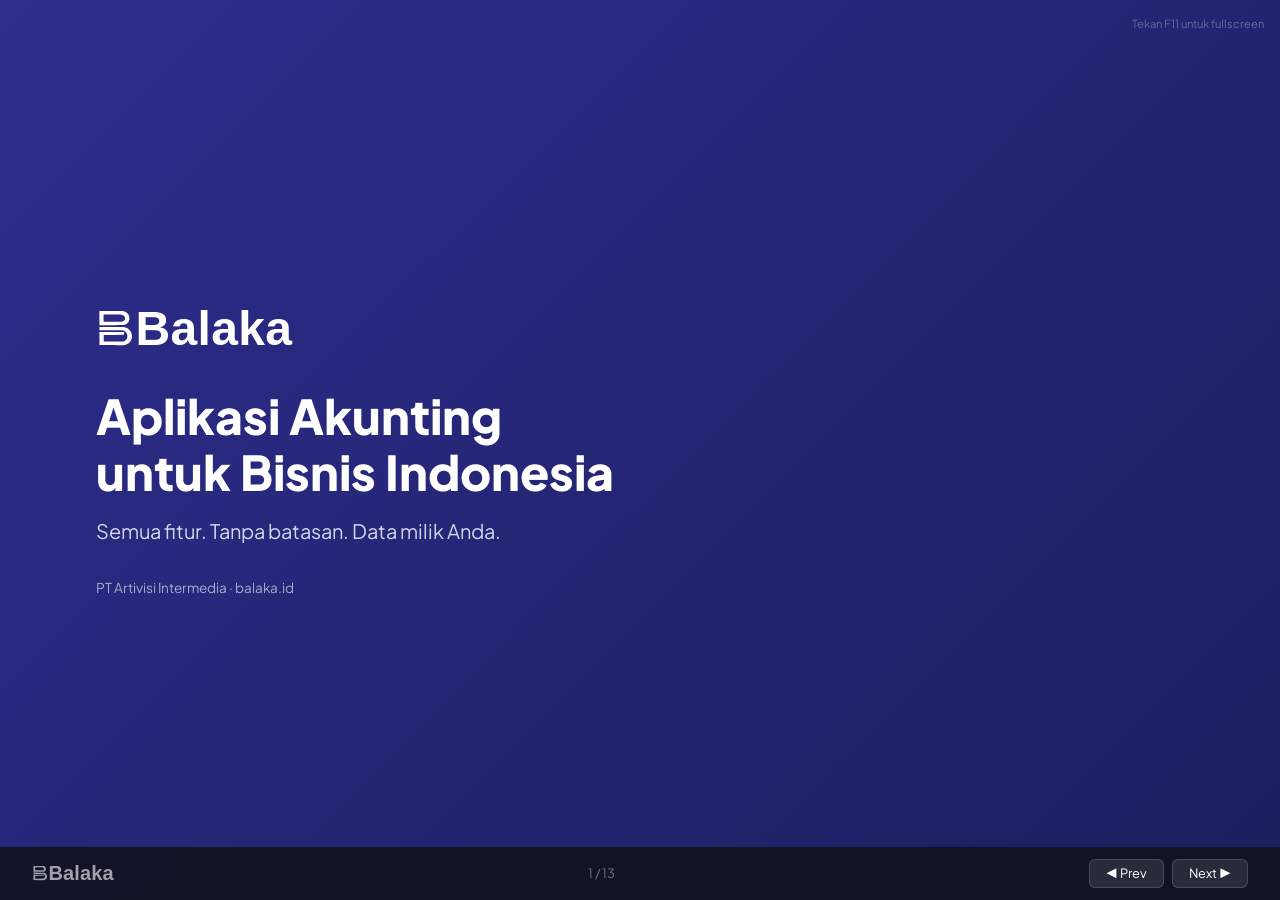
==== pitch.html @ 1d0ed2b6 "add referral program page and pitch deck slides - referral.html: public page for referrer/partner re" ====
<!DOCTYPE html>
<html lang="id">
<head>
<meta charset="UTF-8">
<meta name="viewport" content="width=device-width, initial-scale=1.0">
<title>Balaka — Pitch Deck</title>
<link rel="icon" type="image/svg+xml" href="favicon.svg">
<link rel="preconnect" href="https://fonts.googleapis.com">
<link rel="preconnect" href="https://fonts.gstatic.com" crossorigin>
<link href="https://fonts.googleapis.com/css2?family=Plus+Jakarta+Sans:wght@400;500;600;700;800&display=swap" rel="stylesheet">
<style>
  :root {
    --brand: #2E2D8E;
    --brand-light: #4654AC;
    --brand-dark: #1C1E5D;
    --brand-50: #eef0fb;
    --accent: #58C034;
    --accent-dark: #47992a;
    --slate-100: #f1f5f9;
    --slate-200: #e2e8f0;
    --slate-400: #94a3b8;
    --slate-500: #64748b;
    --slate-600: #475569;
    --slate-800: #1e293b;
    --slate-900: #0f172a;
  }

  *, *::before, *::after { box-sizing: border-box; margin: 0; padding: 0; }

  html, body { height: 100%; overflow: hidden; }
  body {
    font-family: 'Plus Jakarta Sans', system-ui, sans-serif;
    background: #0f1218;
    color: white;
    -webkit-font-smoothing: antialiased;
  }

  /* Slide container */
  .slides { height: 100vh; width: 100vw; position: relative; }
  .slide {
    position: absolute;
    top: 0; left: 0;
    width: 100%; height: 100%;
    display: none;
    flex-direction: column;
    justify-content: center;
    padding: 4rem 6rem;
    overflow: hidden;
  }
  .slide.active { display: flex; }

  /* Slide backgrounds */
  .slide-brand {
    background: linear-gradient(135deg, var(--brand) 0%, var(--brand-dark) 100%);
  }
  .slide-dark {
    background: #0f1218;
  }
  .slide-light {
    background: #fafaf8;
    color: var(--slate-800);
  }

  /* Typography */
  h1 { font-size: 3rem; font-weight: 800; line-height: 1.15; margin-bottom: 1rem; }
  h2 { font-size: 2.25rem; font-weight: 700; line-height: 1.2; margin-bottom: 1.5rem; }
  h3 { font-size: 1.1rem; font-weight: 600; margin-bottom: 0.75rem; }
  .subtitle { font-size: 1.25rem; opacity: 0.8; max-width: 700px; line-height: 1.6; }
  .small { font-size: 0.85rem; opacity: 0.6; }
  .accent { color: var(--accent); }
  .brand-text { color: var(--brand-light); }

  /* Two-column layout */
  .cols { display: grid; grid-template-columns: 1fr 1fr; gap: 3rem; align-items: center; }
  .cols-60-40 { grid-template-columns: 1.5fr 1fr; }
  .cols-40-60 { grid-template-columns: 1fr 1.5fr; }

  /* Lists */
  .check-list { list-style: none; padding: 0; }
  .check-list li {
    padding: 0.5rem 0 0.5rem 2rem;
    position: relative;
    font-size: 1.05rem;
    line-height: 1.5;
  }
  .check-list li::before {
    content: '\2713';
    position: absolute;
    left: 0;
    color: var(--accent);
    font-weight: 700;
    font-size: 1.1rem;
  }

  .bullet-list { list-style: none; padding: 0; }
  .bullet-list li {
    padding: 0.4rem 0 0.4rem 1.5rem;
    position: relative;
    font-size: 0.95rem;
    opacity: 0.85;
  }
  .bullet-list li::before {
    content: '\2022';
    position: absolute;
    left: 0;
    color: var(--accent);
    font-size: 1.2rem;
  }

  /* Screenshots */
  .screenshot {
    border-radius: 8px;
    box-shadow: 0 8px 32px rgba(0,0,0,0.4);
    max-height: 70vh;
    object-fit: contain;
  }
  .screenshot-sm {
    border-radius: 6px;
    box-shadow: 0 4px 16px rgba(0,0,0,0.3);
    max-height: 35vh;
    object-fit: contain;
  }
  .screenshot-grid {
    display: grid;
    grid-template-columns: 1fr 1fr;
    gap: 1rem;
  }

  /* Tables */
  table { width: 100%; border-collapse: collapse; font-size: 0.9rem; }
  th, td { padding: 0.6rem 1rem; text-align: left; }
  th { font-weight: 600; font-size: 0.8rem; text-transform: uppercase; letter-spacing: 0.05em; }

  .table-dark th { border-bottom: 2px solid rgba(255,255,255,0.2); color: var(--accent); }
  .table-dark td { border-bottom: 1px solid rgba(255,255,255,0.08); }

  .table-light th { border-bottom: 2px solid var(--slate-200); color: var(--brand); }
  .table-light td { border-bottom: 1px solid var(--slate-200); color: var(--slate-600); }

  /* Price cards */
  .price-cards { display: grid; grid-template-columns: repeat(3, 1fr); gap: 1.5rem; }
  .price-card {
    background: rgba(255,255,255,0.06);
    border: 1px solid rgba(255,255,255,0.12);
    border-radius: 12px;
    padding: 1.5rem;
    text-align: center;
  }
  .price-card.featured {
    background: rgba(255,255,255,0.1);
    border-color: var(--accent);
    box-shadow: 0 0 20px rgba(88,192,52,0.15);
  }
  .price-card h3 { font-size: 1.25rem; margin-bottom: 0.25rem; }
  .price-card .target { font-size: 0.8rem; opacity: 0.6; margin-bottom: 1rem; }
  .price-card .price { font-size: 1.75rem; font-weight: 700; margin-bottom: 0.25rem; }
  .price-card .period { font-size: 0.85rem; opacity: 0.6; margin-bottom: 1rem; }
  .price-card .feature { font-size: 0.8rem; opacity: 0.7; padding: 0.2rem 0; }
  .price-card .feature strong { color: var(--accent); opacity: 1; }

  /* Data sovereignty icons */
  .data-grid { display: grid; grid-template-columns: repeat(2, 1fr); gap: 1.5rem; }
  .data-item { display: flex; align-items: start; gap: 0.75rem; }
  .data-icon {
    width: 40px; height: 40px; min-width: 40px;
    background: rgba(88,192,52,0.15);
    border-radius: 10px;
    display: flex; align-items: center; justify-content: center;
    color: var(--accent);
  }
  .data-item h3 { font-size: 0.95rem; margin-bottom: 0.25rem; }
  .data-item p { font-size: 0.8rem; opacity: 0.65; }

  /* Navigation */
  .nav-bar {
    position: fixed;
    bottom: 0;
    left: 0;
    right: 0;
    display: flex;
    justify-content: space-between;
    align-items: center;
    padding: 0.75rem 2rem;
    background: rgba(15,18,24,0.85);
    backdrop-filter: blur(8px);
    z-index: 100;
    font-size: 0.8rem;
  }
  .nav-bar .logo { height: 20px; opacity: 0.6; }
  .nav-bar .counter { opacity: 0.4; }
  .nav-bar .controls { display: flex; gap: 0.5rem; }
  .nav-bar button {
    background: rgba(255,255,255,0.1);
    border: 1px solid rgba(255,255,255,0.15);
    color: white;
    border-radius: 6px;
    padding: 0.35rem 1rem;
    font-family: inherit;
    font-size: 0.8rem;
    cursor: pointer;
  }
  .nav-bar button:hover { background: rgba(255,255,255,0.2); }

  /* Fullscreen hint */
  .fs-hint {
    position: fixed;
    top: 1rem;
    right: 1rem;
    font-size: 0.7rem;
    opacity: 0.3;
    z-index: 100;
  }

  /* Light slide overrides */
  .slide-light .check-list li::before { color: var(--accent-dark); }
  .slide-light .bullet-list li::before { color: var(--brand); }
</style>
</head>
<body>

<div class="slides">

  <!-- Slide 1: Cover -->
  <div class="slide slide-brand active" id="s1">
    <div>
      <img src="logo-full-dark.svg" alt="Balaka" height="48" style="margin-bottom:2rem;filter:brightness(10);">
      <h1>Aplikasi Akunting<br>untuk Bisnis Indonesia</h1>
      <p class="subtitle">Semua fitur. Tanpa batasan. Data milik Anda.</p>
      <p class="small" style="margin-top:2rem;">PT Artivisi Intermedia &middot; balaka.id</p>
    </div>
  </div>

  <!-- Slide 2: Problem -->
  <div class="slide slide-dark" id="s2">
    <h2>Pembukuan Bisnis Kecil<br>Masih <span class="accent">Berantakan</span></h2>
    <ul class="bullet-list" style="max-width:700px;">
      <li>60%+ UMKM masih pakai spreadsheet atau catatan manual</li>
      <li>Laporan pajak (PPN, PPh 21, SPT Tahunan) dikerjakan manual — rawan salah, telat, kena denda</li>
      <li>Penggajian + BPJS dihitung manual setiap bulan</li>
      <li>Software yang lengkap harganya Rp 500K-2M+/bulan</li>
      <li>Yang murah — fiturnya terbatas, transaksi dibatasi, pengguna dibatasi</li>
      <li>Data bisnis Anda tersimpan di server luar negeri</li>
    </ul>
  </div>

  <!-- Slide 3: Solution -->
  <div class="slide slide-dark" id="s3">
    <div class="cols cols-60-40">
      <div>
        <h2>Satu Aplikasi,<br><span class="accent">Semua Kebutuhan</span></h2>
        <ul class="check-list">
          <li>Pembukuan double-entry lengkap</li>
          <li>Perpajakan Indonesia (PPN, PPh 21/23/Badan)</li>
          <li>Penggajian + BPJS otomatis</li>
          <li>Inventori & produksi (BOM)</li>
          <li>Aset tetap & penyusutan</li>
          <li>Faktur, tagihan, rekonsiliasi bank</li>
          <li>Laporan keuangan & SPT export</li>
        </ul>
      </div>
      <div>
        <img src="https://artivisi.com/balaka/screenshots/service/dashboard.png" alt="Dashboard" class="screenshot">
      </div>
    </div>
  </div>

  <!-- Slide 4: Reports -->
  <div class="slide slide-dark" id="s4">
    <h2>Laporan Keuangan <span class="accent">Otomatis</span></h2>
    <div class="screenshot-grid" style="margin-top:1rem;">
      <img src="https://artivisi.com/balaka/screenshots/service/report-trial-balance.png" alt="Trial Balance" class="screenshot-sm">
      <img src="https://artivisi.com/balaka/screenshots/service/report-income-statement.png" alt="Income Statement" class="screenshot-sm">
      <img src="https://artivisi.com/balaka/screenshots/service/report-balance-sheet.png" alt="Balance Sheet" class="screenshot-sm">
      <img src="https://artivisi.com/balaka/screenshots/reports-ppn-summary.png" alt="PPN Report" class="screenshot-sm">
    </div>
  </div>

  <!-- Slide 5: Payroll -->
  <div class="slide slide-dark" id="s5">
    <div class="cols cols-60-40">
      <div>
        <h2>Penggajian + BPJS<br><span class="accent">Termasuk</span></h2>
        <ul class="check-list">
          <li>Hitung gaji, tunjangan, potongan</li>
          <li>BPJS Kesehatan & Ketenagakerjaan otomatis</li>
          <li>PPh 21 metode TER (terbaru)</li>
          <li>Slip gaji self-service untuk karyawan</li>
          <li>Bukti potong 1721-A1 per karyawan</li>
        </ul>
        <p class="small" style="margin-top:1rem;">Kompetitor mengenakan biaya tambahan untuk payroll. Di Balaka, sudah termasuk di semua paket.</p>
      </div>
      <div>
        <img src="https://artivisi.com/balaka/screenshots/payroll-detail.png" alt="Payroll" class="screenshot">
      </div>
    </div>
  </div>

  <!-- Slide 6: Inventory & Manufacturing -->
  <div class="slide slide-dark" id="s6">
    <div class="cols cols-40-60">
      <div>
        <h2>Inventori &<br><span class="accent">Produksi</span></h2>
        <ul class="check-list">
          <li>Manajemen stok multi-gudang</li>
          <li>Bill of Materials & Production Order</li>
          <li>HPP otomatis (moving average)</li>
          <li>Laporan profitabilitas per produk</li>
        </ul>
        <p class="small" style="margin-top:1rem;">Accurate: +Rp 2.2M/bln untuk manufaktur.<br>Kledo: hanya di paket Elite+.<br>Balaka: termasuk di semua paket.</p>
      </div>
      <div>
        <img src="https://artivisi.com/balaka/screenshots/coffee/bom-detail-croissant.png" alt="BOM" class="screenshot" style="margin-bottom:1rem;">
      </div>
    </div>
  </div>

  <!-- Slide 7: Competitor comparison -->
  <div class="slide slide-dark" id="s7">
    <h2>Perbandingan <span class="accent">Kompetitor</span></h2>
    <table class="table-dark" style="max-width:900px;">
      <tr>
        <th></th><th>Kledo</th><th>Jurnal</th><th>Accurate</th><th>Odoo</th><th style="color:var(--accent);">Balaka</th>
      </tr>
      <tr>
        <td>Harga mulai</td><td>Rp 160K</td><td>Rp 499K</td><td>Rp 333K</td><td>Rp 110K/user</td><td style="color:var(--accent);font-weight:600;">Rp 149K</td>
      </tr>
      <tr>
        <td>Semua fitur di semua paket</td><td>Tidak</td><td>Tidak</td><td>Tidak</td><td>Tidak</td><td style="color:var(--accent);font-weight:600;">Ya</td>
      </tr>
      <tr>
        <td>Batasan transaksi</td><td>1K-8K/bln</td><td>?</td><td>?</td><td>Tidak</td><td style="color:var(--accent);font-weight:600;">Tidak ada</td>
      </tr>
      <tr>
        <td>Pengguna</td><td>1-5</td><td>Per user</td><td>Per user</td><td>Per user</td><td style="color:var(--accent);font-weight:600;">Unlimited</td>
      </tr>
      <tr>
        <td>Payroll + BPJS</td><td>Tidak</td><td>Add-on</td><td>Tidak</td><td>Enterprise</td><td style="color:var(--accent);font-weight:600;">Termasuk</td>
      </tr>
      <tr>
        <td>Manufaktur / BOM</td><td>Elite+</td><td>Enterprise</td><td>+Rp 2.2M/bln</td><td>Enterprise</td><td style="color:var(--accent);font-weight:600;">Termasuk</td>
      </tr>
      <tr>
        <td>Open source</td><td>Tidak</td><td>Tidak</td><td>Tidak</td><td>Sebagian</td><td style="color:var(--accent);font-weight:600;">Ya</td>
      </tr>
      <tr>
        <td>Server Indonesia</td><td>?</td><td>?</td><td>?</td><td>?</td><td style="color:var(--accent);font-weight:600;">Jakarta</td>
      </tr>
    </table>
  </div>

  <!-- Slide 8: Pricing -->
  <div class="slide slide-dark" id="s8">
    <h2 style="text-align:center;">Semua Fitur, <span class="accent">Setiap Paket</span></h2>
    <p style="text-align:center;opacity:0.6;margin-bottom:2rem;">Yang membedakan paket bukan fitur, tapi infrastruktur dan support.</p>
    <div class="price-cards">
      <div class="price-card">
        <h3>Starter</h3>
        <div class="target">Freelancer, usaha mikro</div>
        <div class="price">Rp 149.000</div>
        <div class="period">/bulan</div>
        <div class="feature"><strong>Semua fitur</strong></div>
        <div class="feature">Unlimited users & transaksi</div>
        <div class="feature">Server bersama</div>
        <div class="feature">Email support</div>
      </div>
      <div class="price-card featured">
        <h3>Business</h3>
        <div class="target">Usaha kecil, toko online</div>
        <div class="price">Rp 349.000</div>
        <div class="period">/bulan</div>
        <div class="feature"><strong>Semua fitur</strong></div>
        <div class="feature">Unlimited users & transaksi</div>
        <div class="feature">Server bersama</div>
        <div class="feature">WhatsApp support (same day)</div>
      </div>
      <div class="price-card">
        <h3>Professional</h3>
        <div class="target">UKM berkembang</div>
        <div class="price">Rp 749.000</div>
        <div class="period">/bulan</div>
        <div class="feature"><strong>Semua fitur</strong></div>
        <div class="feature">Unlimited users & transaksi</div>
        <div class="feature">Server dedicated</div>
        <div class="feature">WhatsApp prioritas (4 jam)</div>
      </div>
    </div>
    <p style="text-align:center;opacity:0.4;margin-top:1.5rem;font-size:0.85rem;">Diskon tahunan: bayar 10 bulan, dapat 12.</p>
  </div>

  <!-- Slide 9: Data sovereignty -->
  <div class="slide slide-dark" id="s9">
    <h2>Data Anda <span class="accent">Milik Anda</span></h2>
    <p class="subtitle" style="margin-bottom:2rem;">Transparansi penuh. Tanpa lock-in. Kapan saja bisa pergi — bawa semua data Anda.</p>
    <div class="data-grid" style="max-width:700px;">
      <div class="data-item">
        <div class="data-icon">
          <svg width="20" height="20" fill="none" stroke="currentColor" stroke-width="2"><path d="M12 15v2m-6 4h12a2 2 0 002-2v-6a2 2 0 00-2-2H6a2 2 0 00-2 2v6a2 2 0 002 2zm10-10V7a4 4 0 00-8 0v4h8z"/></svg>
        </div>
        <div>
          <h3>Enkripsi AES-256</h3>
          <p>Kunci enkripsi per instance — milik Anda, bukan kami</p>
        </div>
      </div>
      <div class="data-item">
        <div class="data-icon">
          <svg width="20" height="20" fill="none" stroke="currentColor" stroke-width="2"><path d="M4 16v1a3 3 0 003 3h10a3 3 0 003-3v-1m-4-4l-4 4m0 0l-4-4m4 4V4"/></svg>
        </div>
        <div>
          <h3>Ekspor Kapan Saja</h3>
          <p>Satu klik untuk download semua data (CSV/Excel)</p>
        </div>
      </div>
      <div class="data-item">
        <div class="data-icon">
          <svg width="20" height="20" fill="none" stroke="currentColor" stroke-width="2"><path d="M3.055 11H5a2 2 0 012 2v1a2 2 0 002 2 2 2 0 012 2v2.945M8 3.935V5.5A2.5 2.5 0 0010.5 8h.5a2 2 0 012 2 2 2 0 104 0 2 2 0 012-2h1.064M15 20.488V18a2 2 0 012-2h3.064M21 12a9 9 0 11-18 0 9 9 0 0118 0z"/></svg>
        </div>
        <div>
          <h3>Server di Indonesia</h3>
          <p>Data center Jakarta — compliance UU PDP</p>
        </div>
      </div>
      <div class="data-item">
        <div class="data-icon">
          <svg width="20" height="20" fill="none" stroke="currentColor" stroke-width="2"><path d="M10 20l4-16m4 4l4 4-4 4M6 16l-4-4 4-4"/></svg>
        </div>
        <div>
          <h3>Source Code Terbuka</h3>
          <p>Apache 2.0 — audit kapan saja, tanpa izin</p>
        </div>
      </div>
    </div>
  </div>

  <!-- Slide 10: Industries -->
  <div class="slide slide-dark" id="s10">
    <h2>4 Paket Industri <span class="accent">Siap Pakai</span></h2>
    <div class="cols" style="margin-top:1rem;">
      <div>
        <table class="table-dark">
          <tr><th>Paket</th><th>Fitur Khas</th></tr>
          <tr><td><strong>Jasa IT / Konsultan</strong></td><td>Proyek, milestone, profitabilitas per klien</td></tr>
          <tr><td><strong>Toko Online / Dagang</strong></td><td>Inventori, pembelian, penjualan, stok multi-gudang</td></tr>
          <tr><td><strong>Kedai Kopi / Manufaktur</strong></td><td>BOM, production order, HPP otomatis</td></tr>
          <tr><td><strong>Kampus / Pendidikan</strong></td><td>SPP, piutang mahasiswa, laporan per prodi</td></tr>
        </table>
        <p class="small" style="margin-top:1rem;">Pilih paket saat pendaftaran — Chart of Accounts, template transaksi, dan contoh data sudah disesuaikan.</p>
      </div>
      <div>
        <img src="https://artivisi.com/balaka/screenshots/seller/report-product-profitability.png" alt="Product Profitability" class="screenshot" style="margin-bottom:1rem;">
        <img src="https://artivisi.com/balaka/screenshots/coffee/production-order-detail-croissant.png" alt="Production Order" class="screenshot-sm">
      </div>
    </div>
  </div>

  <!-- Slide 11: Security & Quality -->
  <div class="slide slide-dark" id="s11">
    <div class="cols cols-60-40">
      <div>
        <h2>Enterprise-Grade,<br><span class="accent">Harga UMKM</span></h2>
        <ul class="check-list">
          <li>3500+ automated tests</li>
          <li>OWASP ZAP — 0 vulnerabilities</li>
          <li>Spring Boot 4 + Java 25 + PostgreSQL 18</li>
          <li>Backup harian otomatis + enkripsi</li>
          <li>Audit log untuk setiap perubahan</li>
          <li>6 level akses (RBAC)</li>
          <li>REST API — 123+ endpoint</li>
        </ul>
      </div>
      <div>
        <img src="https://artivisi.com/balaka/screenshots/service/journals-list.png" alt="Journals" class="screenshot" style="margin-bottom:1rem;">
        <img src="https://artivisi.com/balaka/screenshots/bank-recon/recon-detail.png" alt="Bank Reconciliation" class="screenshot-sm">
      </div>
    </div>
  </div>

  <!-- Slide 12: About -->
  <div class="slide slide-dark" id="s12">
    <h2>Tentang <span class="accent">ArtiVisi</span></h2>
    <div class="cols cols-60-40">
      <div>
        <ul class="bullet-list" style="font-size:1.1rem;">
          <li><strong>PT Artivisi Intermedia</strong> — berdiri 2008, 18 tahun di industri IT</li>
          <li>Klien: BNI, Pegadaian, KAI, Telkom</li>
          <li>Keahlian: sistem pembayaran, keamanan transaksi, enterprise Java</li>
          <li>Balaka dibangun dari kebutuhan internal — sudah dipakai untuk pembukuan ArtiVisi sendiri dan STMIK Tazkia</li>
        </ul>
        <p style="margin-top:2rem;font-style:italic;opacity:0.6;font-size:1rem;">"Kami bukan startup yang jual impian. Kami perusahaan IT yang membangun tools yang kami sendiri gunakan."</p>
      </div>
      <div style="text-align:center;">
        <img src="https://artivisi.com/balaka/screenshots/service/templates-list.png" alt="Templates" class="screenshot">
      </div>
    </div>
  </div>

  <!-- Slide 13: CTA -->
  <div class="slide slide-brand" id="s13">
    <div style="text-align:center;">
      <h1>Mulai Sekarang</h1>
      <p class="subtitle" style="margin:0 auto 2rem;text-align:center;">Coba langsung di demo online, atau hubungi kami untuk memulai.</p>
      <div style="font-size:1.2rem;margin-bottom:2rem;">
        <p style="margin-bottom:0.5rem;"><strong>WhatsApp:</strong> 0812-9800-0468</p>
        <p style="margin-bottom:0.5rem;"><strong>Email:</strong> info@artivisi.com</p>
        <p><strong>Web:</strong> balaka.id</p>
      </div>
      <p style="opacity:0.6;font-size:0.9rem;">Demo online: demo-it.balaka.id &middot; demo-commerce.balaka.id &middot; demo-manufacturing.balaka.id &middot; demo-campus.balaka.id</p>
    </div>
  </div>

</div>

<!-- Navigation bar -->
<div class="nav-bar">
  <img src="logo-full-dark.svg" alt="Balaka" class="logo" style="filter:brightness(10);">
  <span class="counter"><span id="current">1</span> / <span id="total">13</span></span>
  <div class="controls">
    <button onclick="prev()">&#9664; Prev</button>
    <button onclick="next()">Next &#9654;</button>
  </div>
</div>

<div class="fs-hint">Tekan F11 untuk fullscreen</div>

<script>
let current = 0;
const slides = document.querySelectorAll('.slide');
const total = slides.length;
document.getElementById('total').textContent = total;

function show(n) {
  slides[current].classList.remove('active');
  current = ((n % total) + total) % total;
  slides[current].classList.add('active');
  document.getElementById('current').textContent = current + 1;
}

function next() { show(current + 1); }
function prev() { show(current - 1); }

document.addEventListener('keydown', e => {
  if (e.key === 'ArrowRight' || e.key === ' ' || e.key === 'PageDown') { e.preventDefault(); next(); }
  if (e.key === 'ArrowLeft' || e.key === 'PageUp') { e.preventDefault(); prev(); }
  if (e.key === 'Home') { e.preventDefault(); show(0); }
  if (e.key === 'End') { e.preventDefault(); show(total - 1); }
});

// Touch swipe support
let touchStart = 0;
document.addEventListener('touchstart', e => { touchStart = e.changedTouches[0].clientX; });
document.addEventListener('touchend', e => {
  const diff = e.changedTouches[0].clientX - touchStart;
  if (Math.abs(diff) > 50) { diff < 0 ? next() : prev(); }
});
</script>

</body>
</html>
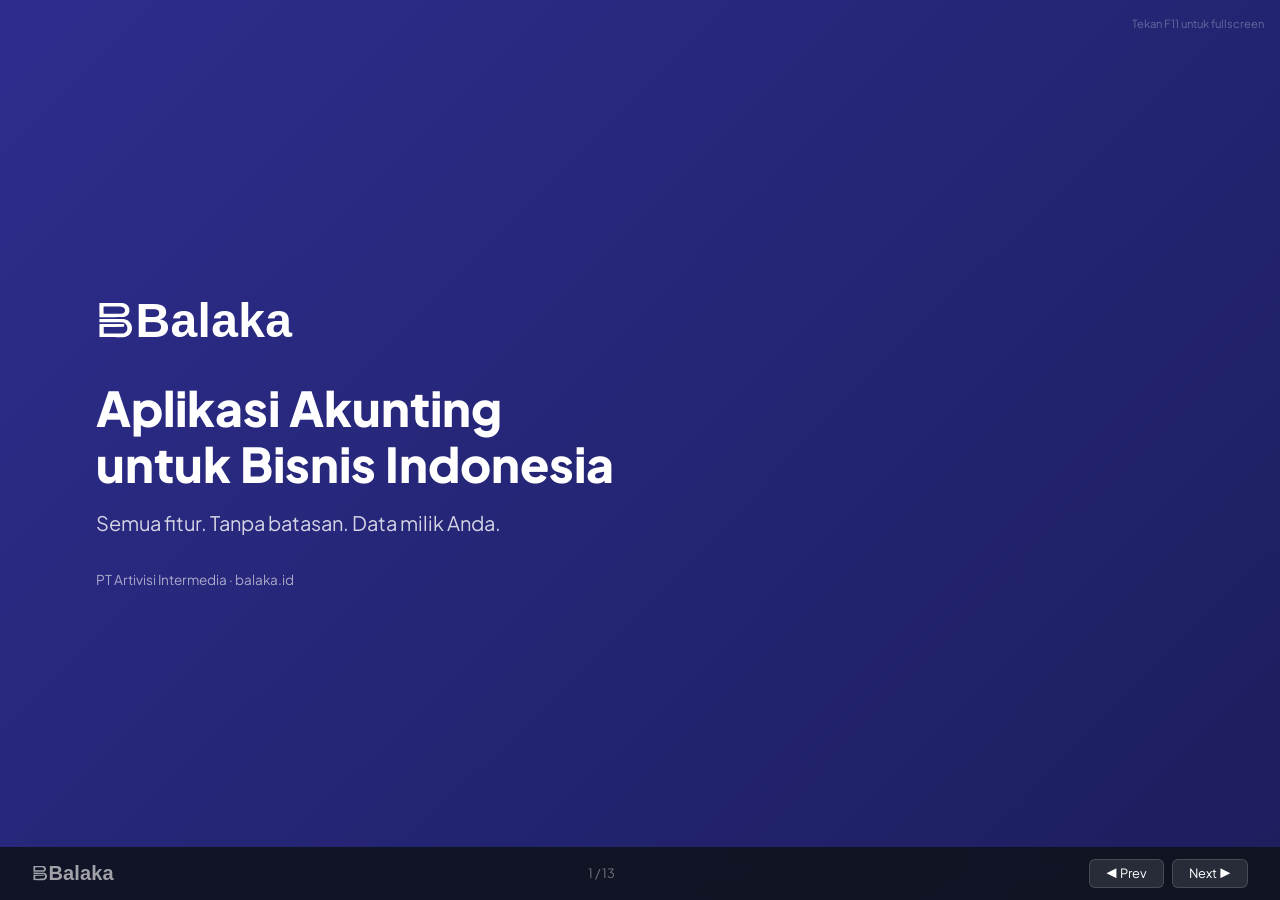
==== commit ac389d69: "fix pitch deck slide layout overflow Reduce screenshot max-height (55vh/28vh), remove stacked double" ====
--- a/pitch.html
+++ b/pitch.html
@@ -44,9 +44,10 @@
     display: none;
     flex-direction: column;
     justify-content: center;
-    padding: 4rem 6rem;
+    padding: 3rem 6rem 4rem;
     overflow: hidden;
   }
+  .slide .cols { max-height: calc(100vh - 10rem); overflow: hidden; }
   .slide.active { display: flex; }
 
   /* Slide backgrounds */
@@ -111,13 +112,15 @@
   .screenshot {
     border-radius: 8px;
     box-shadow: 0 8px 32px rgba(0,0,0,0.4);
-    max-height: 70vh;
+    max-height: 55vh;
+    max-width: 100%;
     object-fit: contain;
   }
   .screenshot-sm {
     border-radius: 6px;
     box-shadow: 0 4px 16px rgba(0,0,0,0.3);
-    max-height: 35vh;
+    max-height: 28vh;
+    max-width: 100%;
     object-fit: contain;
   }
   .screenshot-grid {
@@ -125,6 +128,7 @@
     grid-template-columns: 1fr 1fr;
     gap: 1rem;
   }
+  .screenshot-grid .screenshot-sm { max-height: 32vh; }
 
   /* Tables */
   table { width: 100%; border-collapse: collapse; font-size: 0.9rem; }
@@ -446,8 +450,7 @@
         <p class="small" style="margin-top:1rem;">Pilih paket saat pendaftaran — Chart of Accounts, template transaksi, dan contoh data sudah disesuaikan.</p>
       </div>
       <div>
-        <img src="https://artivisi.com/balaka/screenshots/seller/report-product-profitability.png" alt="Product Profitability" class="screenshot" style="margin-bottom:1rem;">
-        <img src="https://artivisi.com/balaka/screenshots/coffee/production-order-detail-croissant.png" alt="Production Order" class="screenshot-sm">
+        <img src="https://artivisi.com/balaka/screenshots/seller/report-product-profitability.png" alt="Product Profitability" class="screenshot">
       </div>
     </div>
   </div>
@@ -468,8 +471,7 @@
         </ul>
       </div>
       <div>
-        <img src="https://artivisi.com/balaka/screenshots/service/journals-list.png" alt="Journals" class="screenshot" style="margin-bottom:1rem;">
-        <img src="https://artivisi.com/balaka/screenshots/bank-recon/recon-detail.png" alt="Bank Reconciliation" class="screenshot-sm">
+        <img src="https://artivisi.com/balaka/screenshots/bank-recon/recon-detail.png" alt="Bank Reconciliation" class="screenshot">
       </div>
     </div>
   </div>
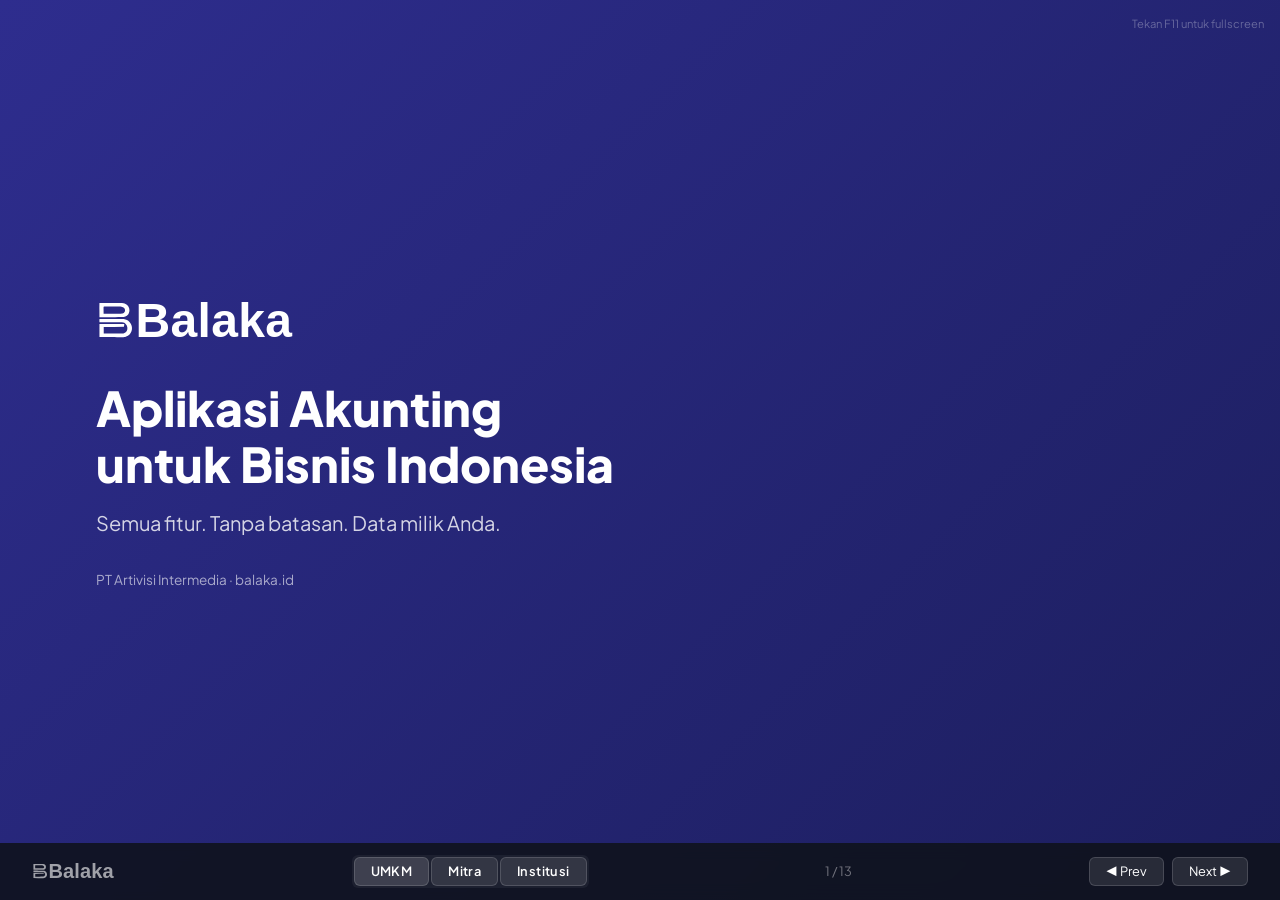
==== commit 384ad7d1: "add 3 audience variants to pitch deck closing slide - UMKM (direct sales): 3-step onboarding + demo " ====
--- a/pitch.html
+++ b/pitch.html
@@ -204,6 +204,21 @@
     cursor: pointer;
   }
   .nav-bar button:hover { background: rgba(255,255,255,0.2); }
+  .mode-selector { display: flex; gap: 2px; background: rgba(255,255,255,0.05); border-radius: 6px; padding: 2px; }
+  .mode-btn {
+    background: transparent;
+    border: none;
+    color: rgba(255,255,255,0.4);
+    border-radius: 4px;
+    padding: 0.3rem 0.75rem;
+    font-family: inherit;
+    font-size: 0.7rem;
+    font-weight: 600;
+    cursor: pointer;
+    letter-spacing: 0.03em;
+  }
+  .mode-btn:hover { color: rgba(255,255,255,0.7); }
+  .mode-btn.active { background: rgba(255,255,255,0.15); color: white; }
 
   /* Fullscreen hint */
   .fs-hint {
@@ -495,17 +510,98 @@
     </div>
   </div>
 
-  <!-- Slide 13: CTA -->
-  <div class="slide slide-brand" id="s13">
+  <!-- Slide 13a: CTA — Direct Sales (UMKM) -->
+  <div class="slide slide-brand variant variant-direct" id="s13">
     <div style="text-align:center;">
       <h1>Mulai Sekarang</h1>
-      <p class="subtitle" style="margin:0 auto 2rem;text-align:center;">Coba langsung di demo online, atau hubungi kami untuk memulai.</p>
-      <div style="font-size:1.2rem;margin-bottom:2rem;">
-        <p style="margin-bottom:0.5rem;"><strong>WhatsApp:</strong> 0812-9800-0468</p>
-        <p style="margin-bottom:0.5rem;"><strong>Email:</strong> info@artivisi.com</p>
+      <p class="subtitle" style="margin:0 auto 2rem;text-align:center;">3 langkah untuk mulai:</p>
+      <div style="display:flex;justify-content:center;gap:2rem;margin-bottom:2.5rem;flex-wrap:wrap;">
+        <div style="text-align:center;">
+          <div style="font-size:2.5rem;font-weight:800;opacity:0.3;">1</div>
+          <div style="font-size:1.05rem;font-weight:600;">Pilih Paket</div>
+          <div style="font-size:0.85rem;opacity:0.7;">Starter, Business,<br>atau Professional</div>
+        </div>
+        <div style="text-align:center;">
+          <div style="font-size:2.5rem;font-weight:800;opacity:0.3;">2</div>
+          <div style="font-size:1.05rem;font-weight:600;">Kami Setup</div>
+          <div style="font-size:0.85rem;opacity:0.7;">Instance siap<br>dalam 1 hari kerja</div>
+        </div>
+        <div style="text-align:center;">
+          <div style="font-size:2.5rem;font-weight:800;opacity:0.3;">3</div>
+          <div style="font-size:1.05rem;font-weight:600;">Langsung Pakai</div>
+          <div style="font-size:0.85rem;opacity:0.7;">Catat transaksi,<br>buat faktur, hitung gaji</div>
+        </div>
+      </div>
+      <div style="font-size:1.1rem;margin-bottom:1.5rem;">
+        <p style="margin-bottom:0.4rem;"><strong>WhatsApp:</strong> 0812-9800-0468</p>
+        <p style="margin-bottom:0.4rem;"><strong>Email:</strong> info@artivisi.com</p>
         <p><strong>Web:</strong> balaka.id</p>
       </div>
-      <p style="opacity:0.6;font-size:0.9rem;">Demo online: demo-it.balaka.id &middot; demo-commerce.balaka.id &middot; demo-manufacturing.balaka.id &middot; demo-campus.balaka.id</p>
+      <p style="opacity:0.5;font-size:0.85rem;">Demo online: demo-it.balaka.id &middot; demo-commerce.balaka.id &middot; demo-manufacturing.balaka.id &middot; demo-campus.balaka.id</p>
+    </div>
+  </div>
+
+  <!-- Slide 13b: CTA — Partner (Kantor Akuntan) -->
+  <div class="slide slide-brand variant variant-partner" id="s13b" style="display:none;">
+    <div>
+      <h1>Program <span style="opacity:0.8;">Mitra Reseller</span></h1>
+      <p class="subtitle" style="margin-bottom:2rem;">Kelola akunting klien Anda dengan Balaka. Anda tangani akunting, kami tangani server.</p>
+      <div style="display:grid;grid-template-columns:1fr 1fr;gap:3rem;align-items:start;">
+        <div>
+          <table style="width:100%;font-size:0.95rem;">
+            <tr style="border-bottom:1px solid rgba(255,255,255,0.2);"><td style="padding:0.6rem 0;opacity:0.7;">Harga mitra</td><td style="padding:0.6rem 0;font-weight:700;">Rp 100.000/instance/bln</td></tr>
+            <tr style="border-bottom:1px solid rgba(255,255,255,0.2);"><td style="padding:0.6rem 0;opacity:0.7;">Minimum</td><td style="padding:0.6rem 0;font-weight:700;">5 klien</td></tr>
+            <tr style="border-bottom:1px solid rgba(255,255,255,0.2);"><td style="padding:0.6rem 0;opacity:0.7;">Harga jual</td><td style="padding:0.6rem 0;font-weight:700;">Anda tentukan sendiri</td></tr>
+            <tr><td style="padding:0.6rem 0;opacity:0.7;">Custom branding</td><td style="padding:0.6rem 0;font-weight:700;">Termasuk</td></tr>
+          </table>
+        </div>
+        <div>
+          <p style="font-size:0.85rem;opacity:0.6;margin-bottom:0.75rem;">Simulasi margin (jual Rp 300K/klien):</p>
+          <table style="width:100%;font-size:0.9rem;">
+            <tr style="border-bottom:1px solid rgba(255,255,255,0.15);"><td style="padding:0.5rem 0;opacity:0.7;">5 klien</td><td style="padding:0.5rem 0;font-weight:700;color:#58C034;">Rp 1.000.000/bln</td></tr>
+            <tr style="border-bottom:1px solid rgba(255,255,255,0.15);"><td style="padding:0.5rem 0;opacity:0.7;">10 klien</td><td style="padding:0.5rem 0;font-weight:700;color:#58C034;">Rp 2.000.000/bln</td></tr>
+            <tr style="border-bottom:1px solid rgba(255,255,255,0.15);"><td style="padding:0.5rem 0;opacity:0.7;">20 klien</td><td style="padding:0.5rem 0;font-weight:700;color:#58C034;">Rp 4.000.000/bln</td></tr>
+            <tr><td style="padding:0.5rem 0;opacity:0.7;">50 klien</td><td style="padding:0.5rem 0;font-weight:700;color:#58C034;">Rp 10.000.000/bln</td></tr>
+          </table>
+        </div>
+      </div>
+      <div style="margin-top:2rem;font-size:1rem;">
+        <strong>WhatsApp:</strong> 0812-9800-0468 &middot; <strong>Email:</strong> info@artivisi.com &middot; <strong>Web:</strong> balaka.id/referral.html
+      </div>
+    </div>
+  </div>
+
+  <!-- Slide 13c: CTA — Institution -->
+  <div class="slide slide-brand variant variant-institution" id="s13c" style="display:none;">
+    <div>
+      <h1>Dedicated / <span style="opacity:0.8;">On-Premise</span></h1>
+      <p class="subtitle" style="margin-bottom:2rem;">Untuk organisasi yang butuh kontrol penuh atas data dan infrastruktur.</p>
+      <table style="max-width:700px;font-size:1rem;">
+        <tr style="border-bottom:1px solid rgba(255,255,255,0.2);">
+          <td style="padding:0.75rem 0;opacity:0.7;">Setup + konfigurasi</td>
+          <td style="padding:0.75rem 0;font-weight:700;">Rp 5-15 juta <span style="opacity:0.5;font-weight:400;">(satu kali)</span></td>
+        </tr>
+        <tr style="border-bottom:1px solid rgba(255,255,255,0.2);">
+          <td style="padding:0.75rem 0;opacity:0.7;">Hosting dedicated</td>
+          <td style="padding:0.75rem 0;font-weight:700;">Rp 1-3 juta/bulan</td>
+        </tr>
+        <tr style="border-bottom:1px solid rgba(255,255,255,0.2);">
+          <td style="padding:0.75rem 0;opacity:0.7;">On-premise deployment</td>
+          <td style="padding:0.75rem 0;font-weight:700;">Rp 10-25 juta <span style="opacity:0.5;font-weight:400;">(satu kali)</span></td>
+        </tr>
+        <tr style="border-bottom:1px solid rgba(255,255,255,0.2);">
+          <td style="padding:0.75rem 0;opacity:0.7;">Support contract</td>
+          <td style="padding:0.75rem 0;font-weight:700;">Rp 500K-1.5 juta/bulan</td>
+        </tr>
+        <tr>
+          <td style="padding:0.75rem 0;opacity:0.7;">Lisensi software</td>
+          <td style="padding:0.75rem 0;font-weight:700;color:#58C034;">Rp 0 <span style="opacity:0.5;font-weight:400;">(Apache 2.0)</span></td>
+        </tr>
+      </table>
+      <p style="margin-top:1rem;opacity:0.5;font-size:0.85rem;">Termasuk: COA sesuai industri, opening balance, pelatihan staf, branding, custom domain.</p>
+      <div style="margin-top:1.5rem;font-size:1rem;">
+        <strong>WhatsApp:</strong> 0812-9800-0468 &middot; <strong>Email:</strong> info@artivisi.com &middot; <strong>Web:</strong> balaka.id
+      </div>
     </div>
   </div>
 
@@ -514,6 +610,11 @@
 <!-- Navigation bar -->
 <div class="nav-bar">
   <img src="logo-full-dark.svg" alt="Balaka" class="logo" style="filter:brightness(10);">
+  <div class="mode-selector">
+    <button class="mode-btn active" onclick="setMode('direct')">UMKM</button>
+    <button class="mode-btn" onclick="setMode('partner')">Mitra</button>
+    <button class="mode-btn" onclick="setMode('institution')">Institusi</button>
+  </div>
   <span class="counter"><span id="current">1</span> / <span id="total">13</span></span>
   <div class="controls">
     <button onclick="prev()">&#9664; Prev</button>
@@ -525,25 +626,76 @@
 
 <script>
 let current = 0;
-const slides = document.querySelectorAll('.slide');
-const total = slides.length;
-document.getElementById('total').textContent = total;
+let mode = 'direct';
+let deck = [];
+
+// Build the slide deck based on mode
+// Slides 1-12 are shared, slide 13 varies by mode
+function buildDeck() {
+  const shared = Array.from(document.querySelectorAll('.slide:not(.variant)'));
+  const variantMap = {
+    direct: document.getElementById('s13'),
+    partner: document.getElementById('s13b'),
+    institution: document.getElementById('s13c'),
+  };
+
+  // Hide all variants
+  document.querySelectorAll('.variant').forEach(s => { s.style.display = 'none'; s.classList.remove('active'); });
+
+  // Build deck: shared + active variant
+  deck = [...shared, variantMap[mode]];
+
+  document.getElementById('total').textContent = deck.length;
+}
 
 function show(n) {
-  slides[current].classList.remove('active');
-  current = ((n % total) + total) % total;
-  slides[current].classList.add('active');
+  deck[current].classList.remove('active');
+  deck[current].style.display = 'none';
+  current = ((n % deck.length) + deck.length) % deck.length;
+  deck[current].style.display = 'flex';
+  deck[current].classList.add('active');
   document.getElementById('current').textContent = current + 1;
 }
 
 function next() { show(current + 1); }
 function prev() { show(current - 1); }
+
+function setMode(m) {
+  mode = m;
+  // Update button states
+  document.querySelectorAll('.mode-btn').forEach(b => b.classList.remove('active'));
+  document.querySelector('.mode-btn[onclick*="' + m + '"]').classList.add('active');
+
+  // If on the last slide, switch variant in place
+  const wasLast = current === deck.length - 1;
+  deck[current].classList.remove('active');
+  deck[current].style.display = 'none';
+
+  buildDeck();
+
+  if (wasLast) current = deck.length - 1;
+  if (current >= deck.length) current = deck.length - 1;
+
+  deck[current].style.display = 'flex';
+  deck[current].classList.add('active');
+  document.getElementById('current').textContent = current + 1;
+}
+
+// Initialize
+buildDeck();
+// Show first slide
+deck[0].style.display = 'flex';
+deck[0].classList.add('active');
 
 document.addEventListener('keydown', e => {
   if (e.key === 'ArrowRight' || e.key === ' ' || e.key === 'PageDown') { e.preventDefault(); next(); }
   if (e.key === 'ArrowLeft' || e.key === 'PageUp') { e.preventDefault(); prev(); }
   if (e.key === 'Home') { e.preventDefault(); show(0); }
-  if (e.key === 'End') { e.preventDefault(); show(total - 1); }
+  if (e.key === 'End') { e.preventDefault(); show(deck.length - 1); }
+  // Mode shortcuts: 1=UMKM, 2=Mitra, 3=Institusi
+  if (e.key === '1') setMode('direct');
+  if (e.key === '2') setMode('partner');
+  if (e.key === '3') setMode('institution');
 });
 
 // Touch swipe support
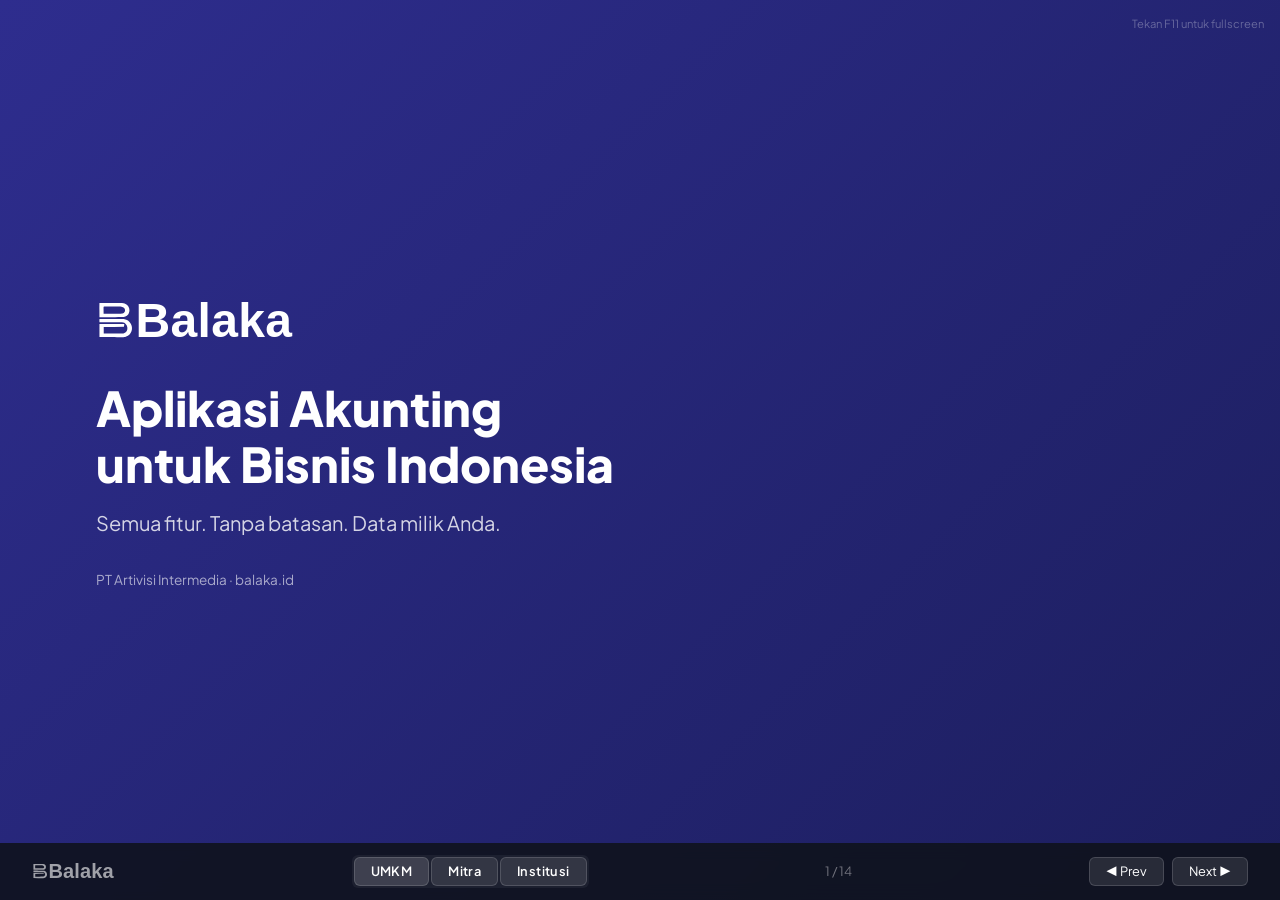
==== commit a387f8e6: "Add live demo instances to landing page and pitch deck Four public demos (konsultan/toko/kafe/kampus" ====
--- a/pitch.html
+++ b/pitch.html
@@ -466,6 +466,26 @@
       </div>
       <div>
         <img src="https://artivisi.com/balaka/screenshots/seller/report-product-profitability.png" alt="Product Profitability" class="screenshot">
+      </div>
+    </div>
+  </div>
+
+  <!-- Slide 10b: Live Demos -->
+  <div class="slide slide-dark" id="s10b">
+    <h2>Coba Langsung — <span class="accent">4 Demo Online</span></h2>
+    <div class="cols" style="margin-top:1rem;">
+      <div>
+        <table class="table-dark">
+          <tr><th>Industri</th><th>Demo Online</th></tr>
+          <tr><td><strong>Jasa IT / Konsultan</strong></td><td><a href="https://konsultan.demo.balaka.id" target="_blank" style="color:#9aa6e8;">konsultan.demo.balaka.id</a></td></tr>
+          <tr><td><strong>Toko Online / Dagang</strong></td><td><a href="https://toko.demo.balaka.id" target="_blank" style="color:#9aa6e8;">toko.demo.balaka.id</a></td></tr>
+          <tr><td><strong>Kedai Kopi / Manufaktur</strong></td><td><a href="https://kafe.demo.balaka.id" target="_blank" style="color:#9aa6e8;">kafe.demo.balaka.id</a></td></tr>
+          <tr><td><strong>Kampus / Pendidikan</strong></td><td><a href="https://kampus.demo.balaka.id" target="_blank" style="color:#9aa6e8;">kampus.demo.balaka.id</a></td></tr>
+        </table>
+        <p class="small" style="margin-top:1rem;">Login: <strong>pemilik</strong>, <strong>akuntan</strong>, <strong>staf</strong>, <strong>auditor</strong>, atau <strong>karyawan</strong> — kata sandi <strong>demo</strong>. Setiap demo berisi data satu tahun penuh (2025) + periode berjalan (2026): jurnal, faktur, payroll, pajak, dan laporan keuangan. Data direset otomatis setiap hari pukul 00:00 WIB.</p>
+      </div>
+      <div>
+        <img src="https://artivisi.com/balaka/screenshots/service/dashboard.png" alt="Demo Dashboard" class="screenshot">
       </div>
     </div>
   </div>
